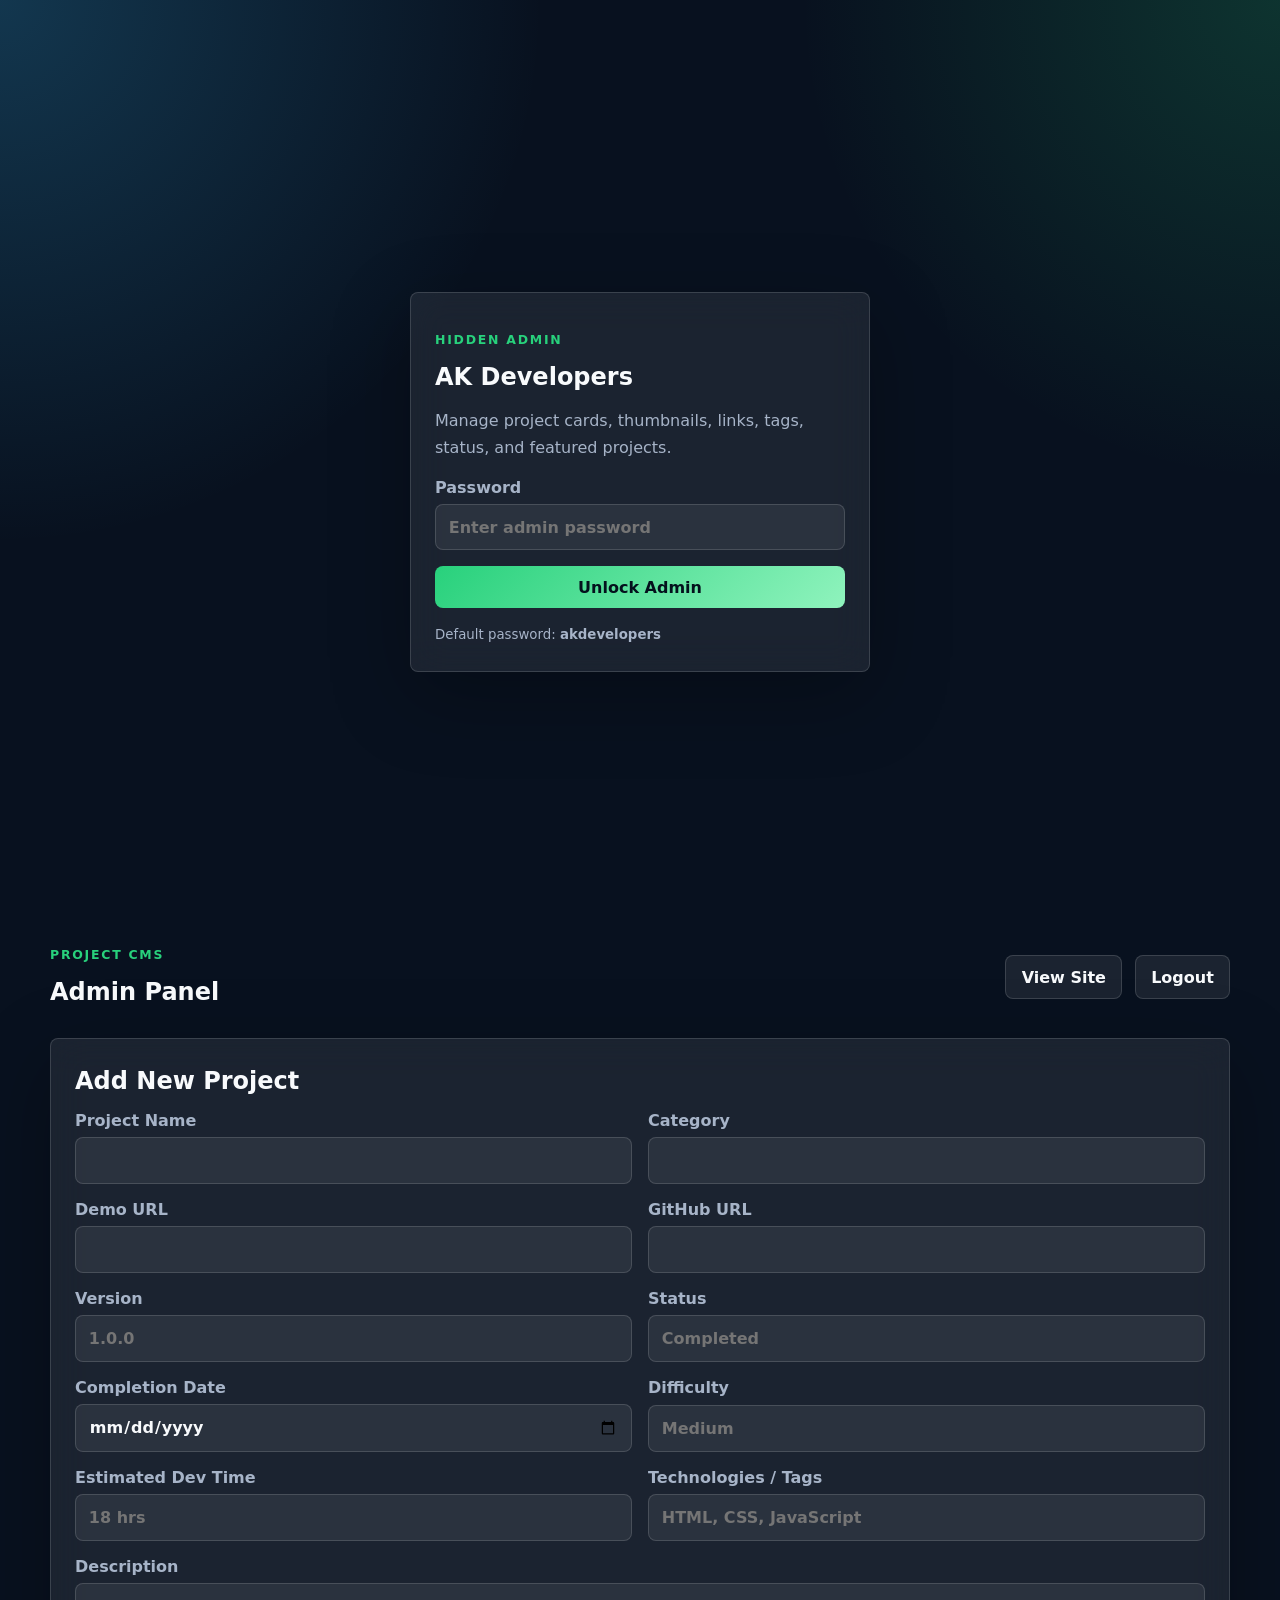
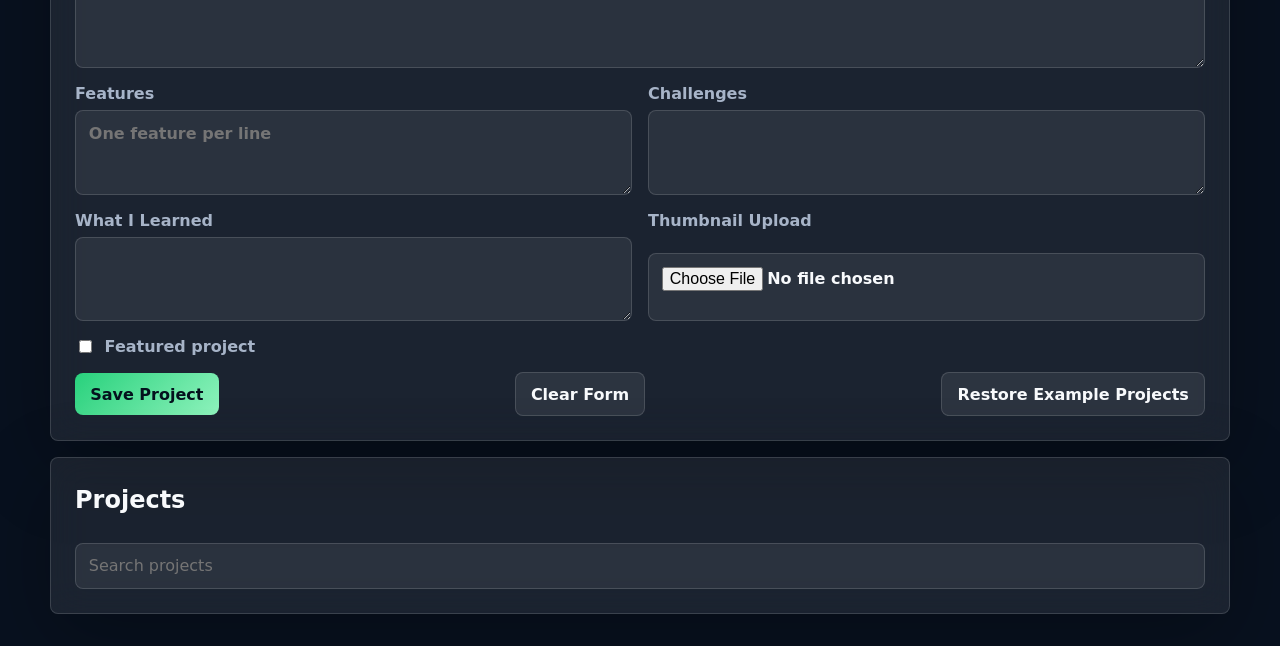
==== admin.html @ 7240ca27 "first deploy" ====
<!doctype html>
<html lang="en">
<head>
  <meta charset="utf-8">
  <meta name="viewport" content="width=device-width, initial-scale=1">
  <meta name="robots" content="noindex">
  <title>AK Developers Admin</title>
  <link rel="icon" href="assets/icons/favicon.svg" type="image/svg+xml">
  <link rel="stylesheet" href="admin.css">
  <script src="admin.js" defer></script>
</head>
<body>
  <main class="admin-shell">
    <section class="login" id="loginPanel">
      <div class="panel">
        <p class="eyebrow">Hidden Admin</p>
        <h1>AK Developers</h1>
        <p>Manage project cards, thumbnails, links, tags, status, and featured projects.</p>
        <form id="loginForm">
          <label>Password
            <input type="password" id="password" placeholder="Enter admin password" autocomplete="current-password" required>
          </label>
          <button type="submit">Unlock Admin</button>
          <small>Default password: <strong>akdevelopers</strong></small>
        </form>
      </div>
    </section>

    <section class="dashboard" id="dashboard" hidden>
      <header class="admin-header">
        <div>
          <p class="eyebrow">Project CMS</p>
          <h1>Admin Panel</h1>
        </div>
        <div class="header-actions">
          <a href="index.html">View Site</a>
          <button type="button" id="logout">Logout</button>
        </div>
      </header>

      <section class="editor panel">
        <h2 id="formTitle">Add New Project</h2>
        <form id="projectForm">
          <input type="hidden" id="projectId">
          <div class="grid">
            <label>Project Name<input id="title" required></label>
            <label>Category<input id="category" list="categories" required></label>
            <label>Demo URL<input id="demo" type="url" required></label>
            <label>GitHub URL<input id="github" type="url" required></label>
            <label>Version<input id="version" placeholder="1.0.0" required></label>
            <label>Status<input id="status" placeholder="Completed" required></label>
            <label>Completion Date<input id="date" type="date" required></label>
            <label>Difficulty<input id="difficulty" placeholder="Medium" required></label>
            <label>Estimated Dev Time<input id="time" placeholder="18 hrs" required></label>
            <label>Technologies / Tags<input id="technologies" placeholder="HTML, CSS, JavaScript" required></label>
          </div>
          <label>Description<textarea id="description" rows="3" required></textarea></label>
          <div class="grid">
            <label>Features<textarea id="features" rows="3" placeholder="One feature per line"></textarea></label>
            <label>Challenges<textarea id="challenges" rows="3"></textarea></label>
            <label>What I Learned<textarea id="learned" rows="3"></textarea></label>
            <label>Thumbnail Upload<input id="imageUpload" type="file" accept="image/*"></label>
          </div>
          <label class="check"><input id="featured" type="checkbox"> Featured project</label>
          <div class="form-actions">
            <button type="submit">Save Project</button>
            <button type="button" id="resetForm">Clear Form</button>
            <button type="button" id="seedData">Restore Example Projects</button>
          </div>
        </form>
      </section>

      <section class="panel">
        <div class="list-head">
          <h2>Projects</h2>
          <input id="adminSearch" type="search" placeholder="Search projects">
        </div>
        <div id="projectList" class="project-list"></div>
      </section>
    </section>
  </main>
  <datalist id="categories">
    <option>HTML</option><option>CSS</option><option>JavaScript</option><option>Python</option><option>Node.js</option><option>Firebase</option><option>AI</option><option>Business</option><option>Utilities</option><option>Games</option><option>API</option><option>Tools</option>
  </datalist>
</body>
</html>
---- admin.css ----
:root {
  --bg: #08111f;
  --panel: rgba(255,255,255,.08);
  --text: #f8fafc;
  --muted: #a7b4c8;
  --line: rgba(255,255,255,.14);
  --primary: #28d17c;
  --accent: #38bdf8;
  --danger: #fb7185;
  --radius: 8px;
}
* { box-sizing: border-box; }
body {
  margin: 0;
  font-family: Inter, ui-sans-serif, system-ui, -apple-system, BlinkMacSystemFont, "Segoe UI", sans-serif;
  color: var(--text);
  background:
    radial-gradient(circle at top left, rgba(56,189,248,.22), transparent 34rem),
    radial-gradient(circle at top right, rgba(40,209,124,.18), transparent 30rem),
    var(--bg);
  min-height: 100svh;
}
a { color: inherit; }
button, input, textarea { font: inherit; }
.admin-shell { width: min(1180px, calc(100% - 2rem)); margin: 0 auto; padding: 2rem 0; }
.login { min-height: 100svh; display: grid; place-items: center; }
.panel {
  background: var(--panel);
  border: 1px solid var(--line);
  border-radius: var(--radius);
  padding: clamp(1rem, 3vw, 1.5rem);
  box-shadow: 0 24px 80px rgba(0,0,0,.28);
  backdrop-filter: blur(18px);
}
.login .panel { width: min(460px, 100%); }
.eyebrow { color: var(--primary); text-transform: uppercase; font-size: .78rem; font-weight: 900; letter-spacing: .14em; }
h1, h2 { margin: .25rem 0 1rem; }
p, small { color: var(--muted); line-height: 1.7; }
form { display: grid; gap: 1rem; }
label { display: grid; gap: .45rem; color: var(--muted); font-weight: 800; }
input, textarea {
  width: 100%;
  color: var(--text);
  background: rgba(255,255,255,.07);
  border: 1px solid var(--line);
  border-radius: var(--radius);
  padding: .8rem;
  outline: none;
}
textarea { resize: vertical; }
input:focus, textarea:focus { border-color: var(--accent); }
button, .header-actions a {
  display: inline-flex; align-items: center; justify-content: center;
  min-height: 42px; padding: .7rem .95rem; border-radius: var(--radius); border: 1px solid var(--line);
  color: var(--text); background: rgba(255,255,255,.08); cursor: pointer; text-decoration: none; font-weight: 900;
}
button[type="submit"] { background: linear-gradient(135deg, var(--primary), #8ff3bd); color: #04111d; border: 0; }
.dashboard { display: grid; gap: 1rem; }
.admin-header, .list-head, .header-actions, .form-actions { display: flex; flex-wrap: wrap; gap: .8rem; align-items: center; justify-content: space-between; }
.grid { display: grid; gap: 1rem; }
.check { display: flex; align-items: center; gap: .6rem; }
.check input { width: auto; }
.project-list { display: grid; gap: .8rem; }
.project-row {
  display: grid;
  gap: .8rem;
  padding: .9rem;
  border: 1px solid var(--line);
  border-radius: var(--radius);
  background: rgba(255,255,255,.05);
}
.project-row img { width: 100%; aspect-ratio: 16 / 9; object-fit: cover; border-radius: var(--radius); background: #0f172a; }
.project-row p { margin: .2rem 0; }
.row-actions { display: flex; flex-wrap: wrap; gap: .5rem; }
.row-actions .danger { color: #fff; background: rgba(251,113,133,.18); border-color: rgba(251,113,133,.45); }
@media (min-width: 760px) {
  .grid { grid-template-columns: repeat(2, 1fr); }
  .project-row { grid-template-columns: 180px 1fr auto; align-items: center; }
}
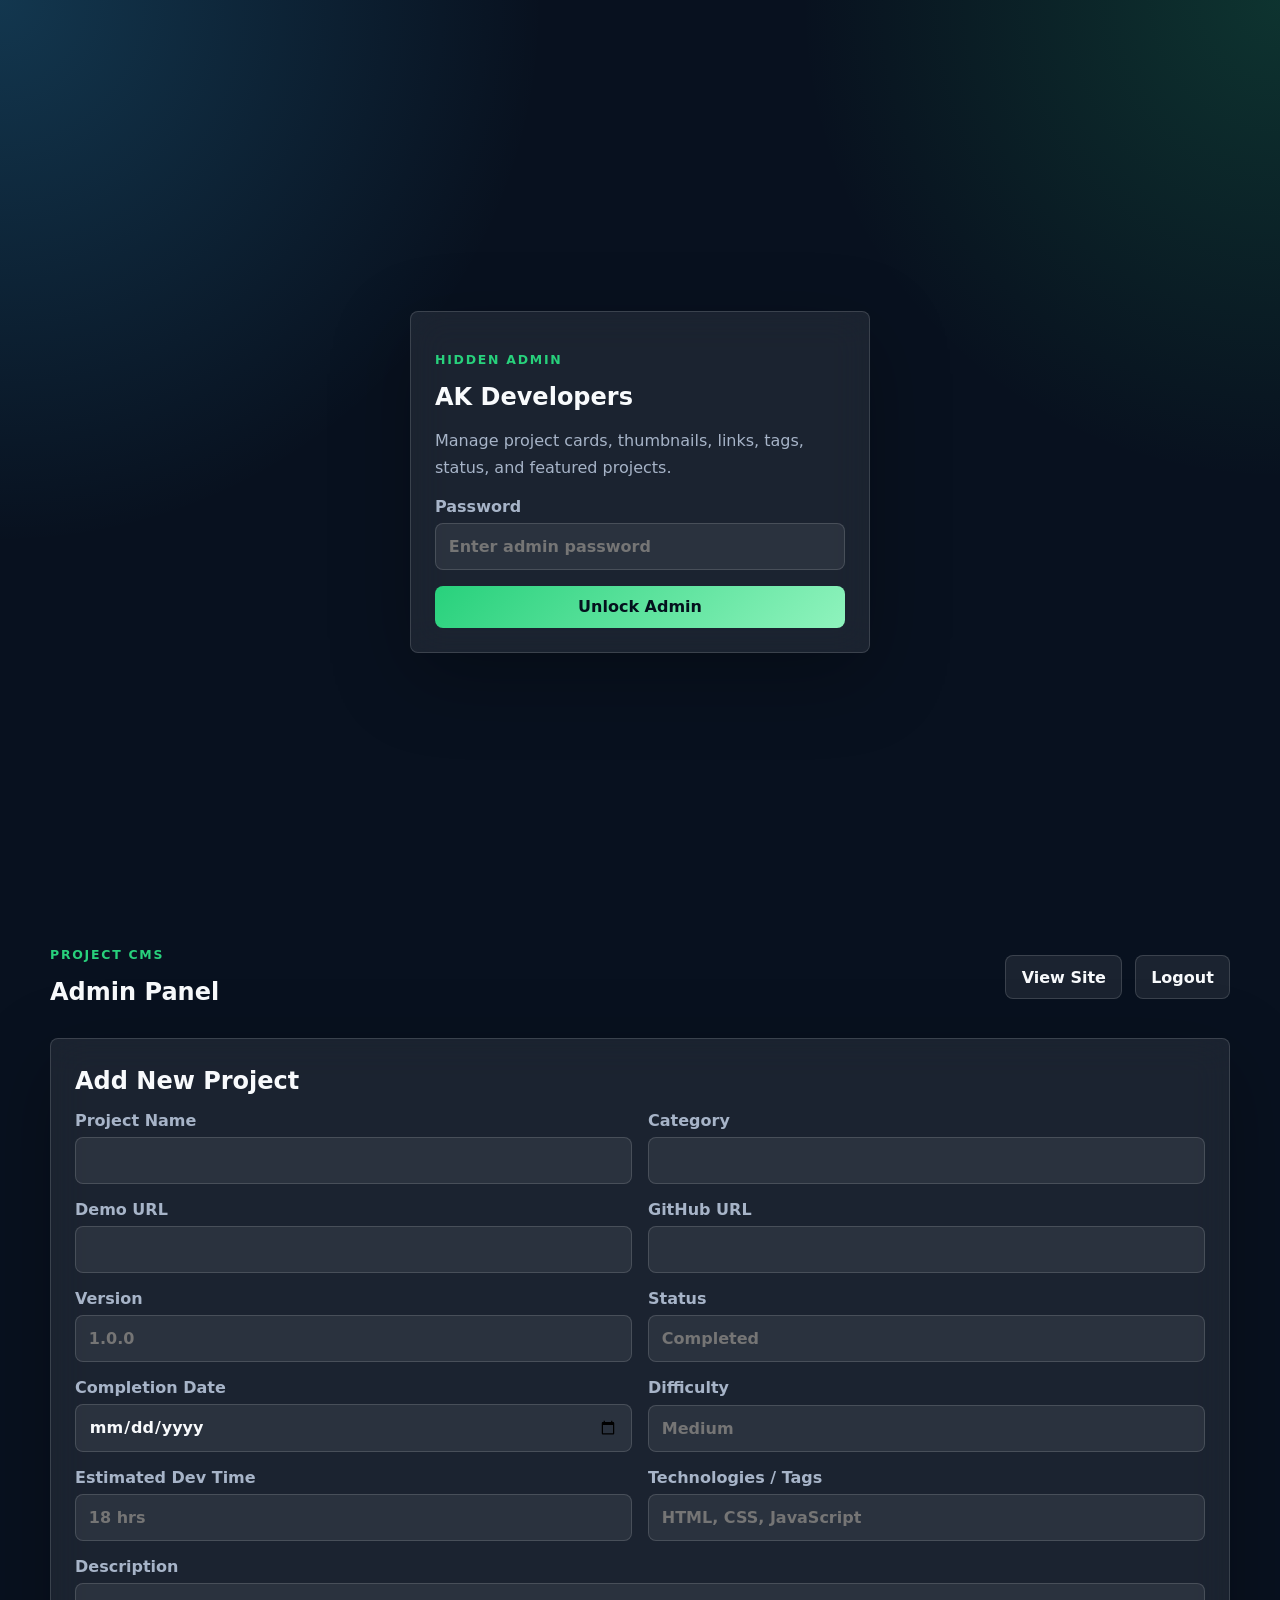
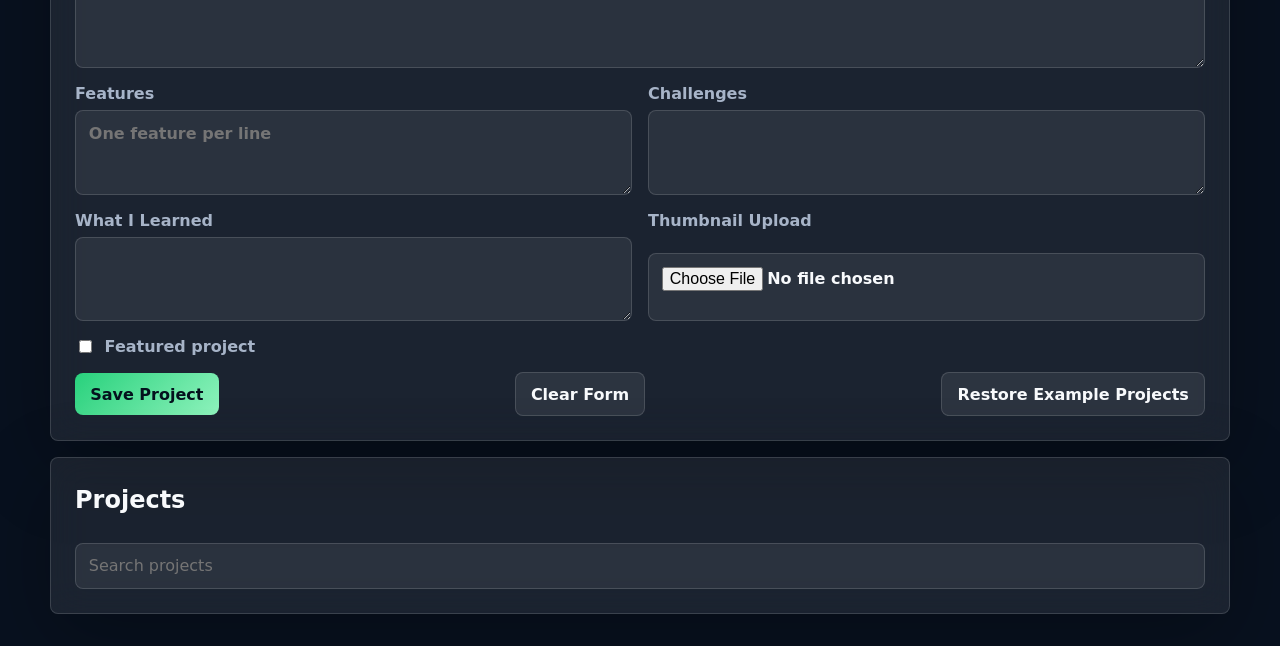
==== commit e5ec918b: "Update admin.html" ====
--- a/admin.html
+++ b/admin.html
@@ -21,7 +21,7 @@
             <input type="password" id="password" placeholder="Enter admin password" autocomplete="current-password" required>
           </label>
           <button type="submit">Unlock Admin</button>
-          <small>Default password: <strong>akdevelopers</strong></small>
+          
         </form>
       </div>
     </section>
